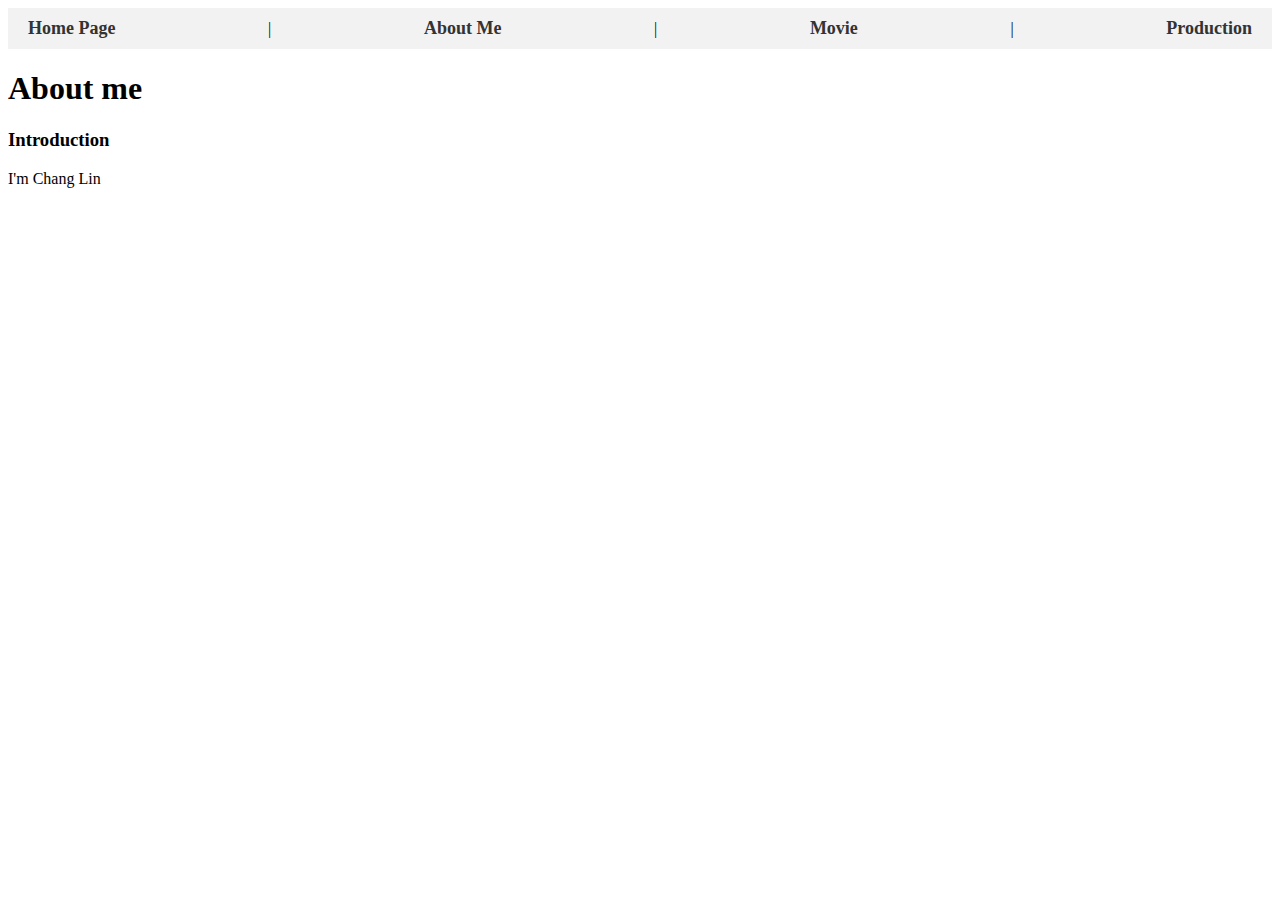
==== index.html @ 2cc938dc "uploading" ====
<!DOCTYPE html>
<html>
<head>
  <title>Chang Lin's Website</title>
  <link rel="stylesheet" href="style.css">
</head>
<body>

  <nav class="navbar">
    <a href="index.html">Home Page</a> |
    <a href="aboutme.html">About Me</a> |
    <a href="movie.html">Movie</a> |
    <a href="production.html">Production</a>
    </nav>

<h1>About me </h1>
<h3>Introduction</h3>

<p>I'm Chang Lin</p>

</body>
</html>
---- style.css ----
/* Select the HTML element you want to style */
body {
    /* Set the font family to a serif font */
    font-family: "Times New Roman", Times, serif;
  }
ul {
   
    color: #89CFF0; /* baby blue color */
  }
.movie-list {
    list-style: circle;
    padding: 0;
  }
  
.movie-list li {
    margin-bottom: 10px;
    position: relative;
  }
  
  .navbar {
    display: flex;
    justify-content: space-between;
    align-items: center;
    padding: 10px;
    background-color: #f2f2f2;
  }
  
  .navbar a {
    text-decoration: none;
    color: #333;
    margin: 0 10px;
    font-size: 18px;
    font-weight: bold;
    transition: all 0.3s ease;
  }
  
  .navbar a:hover {
    color: #007bff;
  }
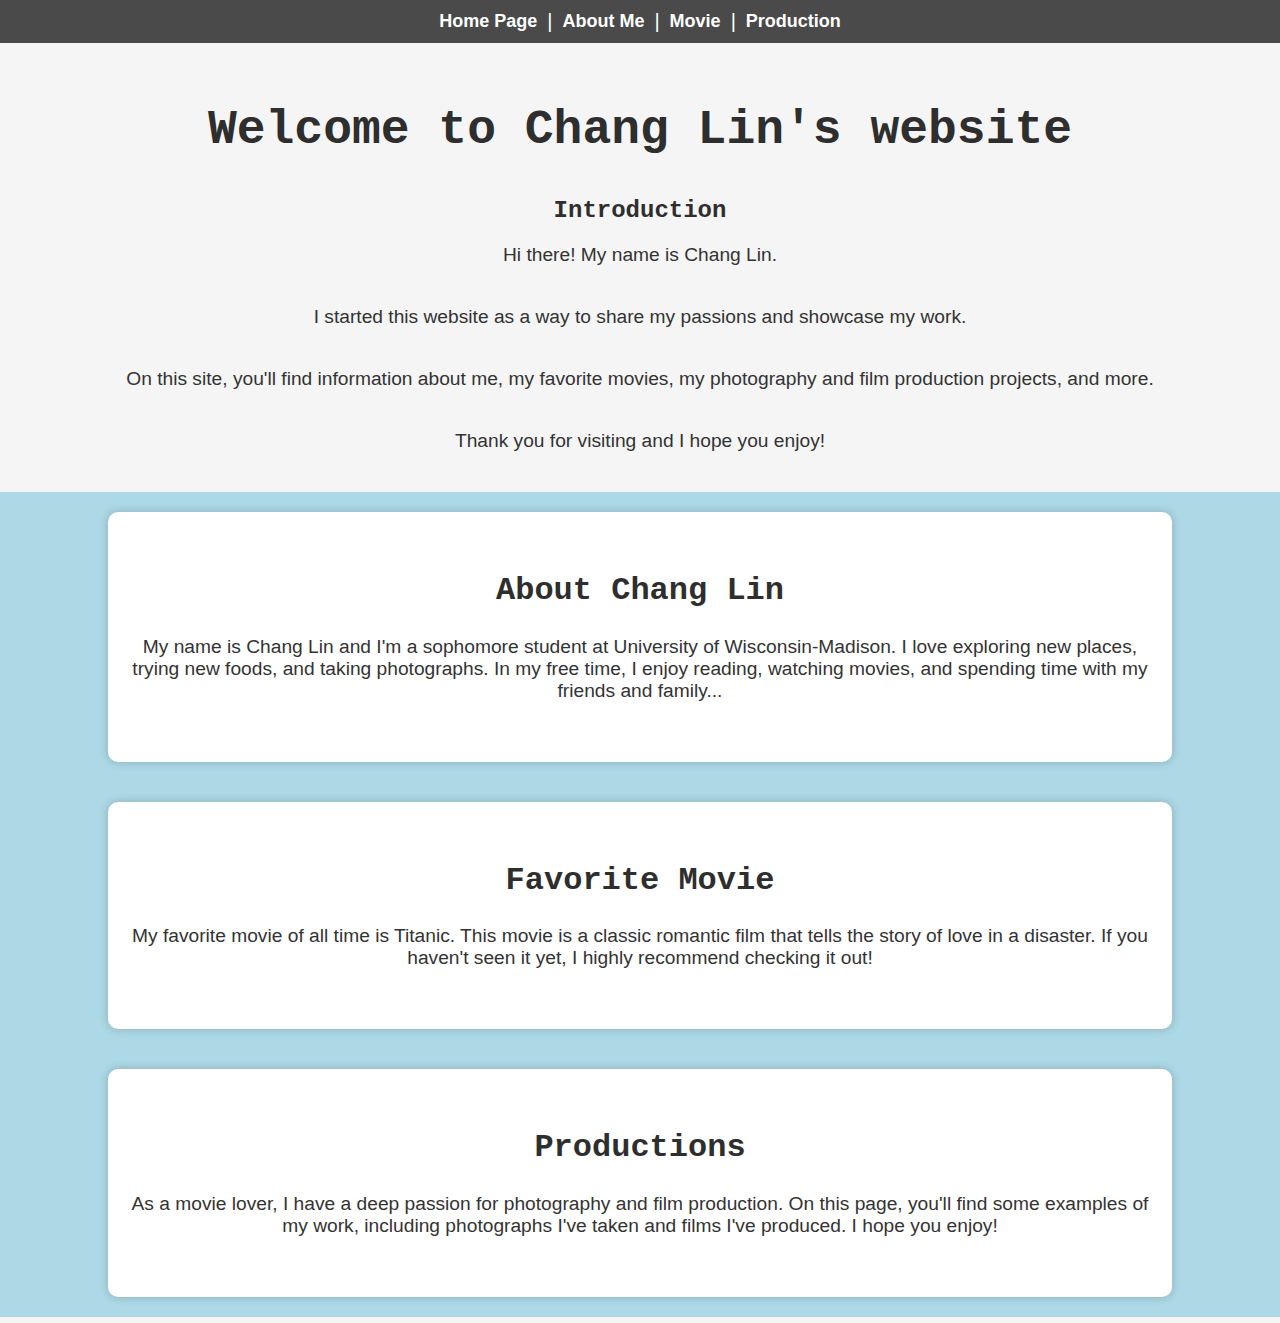
==== commit e26c08c2: "Add files via upload" ====
--- a/index.html
+++ b/index.html
@@ -1,7 +1,16 @@
 <!DOCTYPE html>
-<html>
+<html lang="en">
+<meta charset="UTF-8">
+<title>Chang Lin's Website</title>
+<meta name="viewport" content="width=device-width,initial-scale=1">
+<style>
+</style>
+<script src=""></script>
+
+
+  <!--- Code above this line will not be displayed on the browser --> 
+
 <head>
-  <title>Chang Lin's Website</title>
   <link rel="stylesheet" href="style.css">
 </head>
 <body>
@@ -13,10 +22,38 @@
     <a href="production.html">Production</a>
     </nav>
 
-<h1>About me </h1>
+<h1>Welcome to Chang Lin's website</h1>
 <h3>Introduction</h3>
 
-<p>I'm Chang Lin</p>
+<p>Hi there! My name is Chang Lin. </p>
+  <p>I started this website as a way to share my passions and showcase my work. </p>
+  <p>On this site, you'll find information about me, my favorite movies, my photography and film production projects, and more. </p>
+  <p>Thank you for visiting and I hope you enjoy!
+</p>
+
+
+  <main>
+    <section>
+      <h2>About Chang Lin</h2>
+      <p>My name is Chang Lin and I'm a sophomore student at University of Wisconsin-Madison. I love exploring new places, trying new foods, and taking photographs. In my free time, I enjoy reading, watching movies, and spending time with my friends and family...</p>
+    </section>
+
+    <section>
+      <h2>Favorite Movie
+</h2>
+      <p>My favorite movie of all time is Titanic. This movie is a classic romantic film that tells the story of love in a disaster. If you haven't seen it yet, I highly recommend checking it out!
+</p>
+    </section>
+
+  <section>
+      <h2>Productions
+</h2>
+      <p>As a movie lover, I have a deep passion for photography and film production. On this page, you'll find some examples of my work, including photographs I've taken and films I've produced. I hope you enjoy!
+</p>
+    </section>
+
+
+  </main>
 
 </body>
 </html>--- a/style.css
+++ b/style.css
@@ -38,11 +38,274 @@
     color: #007bff;
   }
   
-  
-  
-
-
-
-
-  
-  +
+
+  main {
+    display: flex;
+    flex-direction: column;
+    align-items: center;
+    background-color: lightblue;
+  }
+
+  section {
+    width: 80%;
+    margin: 20px;
+    padding: 20px;
+    background-color: white;
+    border-radius: 10px;
+    box-shadow: 0 0 10px rgba(0, 0, 0, 0.2);
+  }
+
+  h2 {
+    text-align: center;
+  }
+
+  p {
+    text-align: justify;
+  }
+
+
+
+
+  main {
+    display: flex;
+    flex-direction: column;
+    align-items: center;
+    background-color: lightblue;
+  }
+
+  section {
+    width: 80%;
+    margin: 20px;
+    padding: 20px;
+    background-color: white;
+    border-radius: 10px;
+    box-shadow: 0 0 10px rgba(0, 0, 0, 0.2);
+  }
+
+  h2 {
+    text-align: center;
+  }
+
+  p {
+    text-align: justify;
+  }
+
+  
+
+
+    body {
+      background-color: #f0f5f5;
+      font-family: Arial, sans-serif;
+      margin: 0;
+      padding: 0;
+    }
+    
+    .navbar {
+      background-color: lightblue;
+      color: #fff;
+      display: flex;
+      justify-content: center;
+      padding: 20px;
+    }
+    
+    .navbar a {
+      color: #fff;
+      margin: 0 10px;
+      text-decoration: none;
+    }
+    
+    .navbar a:hover {
+      text-decoration: underline;
+    }
+    
+    h1, h2, h3 {
+      color: #0e4c92;
+      font-family: 'Helvetica Neue', sans-serif;
+      font-weight: bold;
+      text-align: center;
+      margin-top: 40px;
+    }
+    
+    h1 {
+      font-size: 3rem;
+    }
+    
+    h2 {
+      font-size: 2rem;
+    }
+    
+    h3 {
+      font-size: 1.5rem;
+    }
+    
+    p {
+      color: #333;
+      font-size: 1.2rem;
+      text-align: center;
+      margin-bottom: 40px;
+    }
+    
+
+ 
+.content {
+  display: flex;
+  flex-direction: row;
+  justify-content: space-between;
+  align-items: center;
+}
+
+.image {
+  flex-basis: 50%;
+}
+
+.image img {
+  max-width: 100%;
+  height: auto;
+  display: block;
+  padding-left: 20px;
+}
+
+
+.text {
+  flex-basis: 100%;
+ padding-right: 20px;
+}
+  
+
+
+body {
+  background-color: #F5F5F5;
+  color: #333333;
+  font-family: Arial, sans-serif;
+  margin: 0;
+}
+
+h1, h2, h3, h4, h5, h6 {
+  font-family: "Lucida Console", Monaco, monospace;
+  color: #2E2E2E;
+  text-align: center;
+}
+
+h1 {
+  font-size: 48px;
+  margin-top: 60px;
+  margin-bottom: 20px;
+}
+
+h3 {
+  font-size: 24px;
+  margin-bottom: 20px;
+}
+
+.navbar {
+  background-color: #4A4A4A;
+  color: white;
+  font-size: 20px;
+  padding: 10px 0;
+  text-align: center;
+}
+
+.navbar a {
+  color: white;
+  text-decoration: none;
+ }
+
+
+
+
+.content {
+  text-align: center;
+}
+
+.social-media {
+  list-style: none;
+  padding: 0;
+  margin: 20px 0;
+}
+
+.social-media li {
+  display: inline-block;
+  margin: 0 40px;
+}
+
+
+
+
+
+
+
+
+.movie-item {
+  display: inline-block;
+  width: 48%;
+  margin: 1%;
+  vertical-align: top;
+}
+
+.movie-container {
+  max-width: 800px;
+  margin: 0 auto;
+  padding: 40px 20px;
+  text-align: center;
+}
+
+.movie-list {
+  display: flex;
+  flex-wrap: wrap;
+  justify-content: center;
+  gap: 20px;
+  margin-top: 40px;
+}
+
+.movie-item {
+  background-color: #fff;
+  border-radius: 5px;
+  box-shadow: 0px 0px 10px rgba(0, 0, 0, 0.1);
+  padding: 20px;
+  width: 400px;
+}
+
+.movie-item img {
+  display: block;
+  margin: 0 auto;
+  border-radius: 5px;
+  box-shadow: 0px 0px 10px rgba(0, 0, 0, 0.1);
+}
+
+.movie-description {
+  margin-top: 20px;
+  text-align: left;
+}
+
+.movie-description h2 {
+  font-size: 24px;
+  margin-bottom: 10px;
+}
+
+.movie-description p {
+  font-size: 16px;
+  line-height: 1.5;
+}
+
+.movie-description a {
+  color: #333;
+  text-decoration: none;
+  font-style: italic;
+}
+
+.movie-description a:hover {
+  text-decoration: underline;
+}
+
+body {
+  font-family: Arial, sans-serif;
+  margin: 0;
+  padding: 0;
+}
+
+.navbar {
+  background-color
+
+
+
